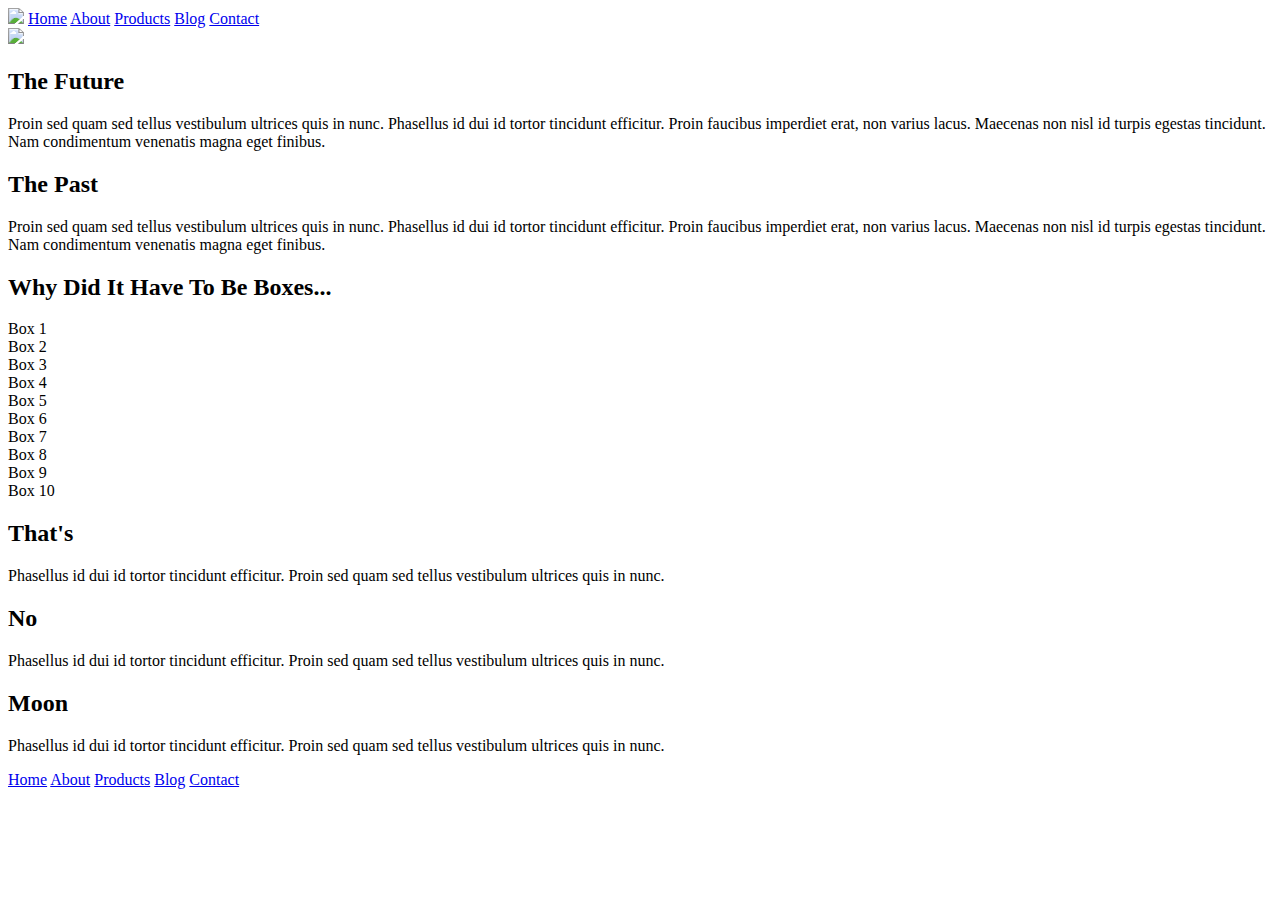
==== index.html @ 5f3cf292 "Building HTML in header" ====
<!doctype html>

<html lang="en">
<head>
  <meta charset="utf-8">

  <title>Sprint Challenge - Home</title>

  <link href="https://fonts.googleapis.com/css?family=Roboto|Rubik" rel="stylesheet">
  <link rel="stylesheet" href="css/index.css">

</head>

<body>
    <div class="container">
        <header>
            <nav>
                <img src="img/lambda-black.png">
                <a href="#">Home</a>
                <a href="#">About</a>
                <a href="#">Products</a>
                <a href="#">Blog</a>
                <a href="#">Contact</a>
            </nav>
            <img src="img/jumbo.jpg">
        </header>
        <section class="top-content">
            <div class="text-container">
                <h2>The Future</h2>
                <p>Proin sed quam sed tellus vestibulum ultrices quis in nunc. Phasellus id dui id tortor tincidunt efficitur. Proin faucibus imperdiet erat, non varius lacus. Maecenas non nisl id turpis egestas tincidunt. Nam condimentum venenatis magna eget finibus.</p>
            </div>
            <div class="text-container">
                <h2>The Past</h2>
                <p>Proin sed quam sed tellus vestibulum ultrices quis in nunc. Phasellus id dui id tortor tincidunt efficitur. Proin faucibus imperdiet erat, non varius lacus. Maecenas non nisl id turpis egestas tincidunt. Nam condimentum venenatis magna eget finibus.</p>
            </div>
        </section>
        
        <section class="middle-content">
        
            <h2>Why Did It Have To Be Boxes...</h2>
            
            <div class="boxes">
                <div class="box">Box 1</div>
                <div class="box">Box 2</div>
                <div class="box">Box 3</div>
                <div class="box">Box 4</div>
                <div class="box">Box 5</div>
                <div class="box">Box 6</div>
                <div class="box">Box 7</div>
                <div class="box">Box 8</div>
                <div class="box">Box 9</div>
                <div class="box">Box 10</div>
            </div>
        
        </section>

        <section class="bottom-content">

            <div class="text-container">
                <h2>That's</h2>
                <p>Phasellus id dui id tortor tincidunt efficitur. Proin sed quam sed tellus vestibulum ultrices quis in nunc.</p>
            </div>
            <div class="text-container">
                <h2>No</h2>
                <p>Phasellus id dui id tortor tincidunt efficitur. Proin sed quam sed tellus vestibulum ultrices quis in nunc.</p>
            </div>
            <div class="text-container">
                <h2>Moon</h2>
                <p>Phasellus id dui id tortor tincidunt efficitur. Proin sed quam sed tellus vestibulum ultrices quis in nunc.</p>
            </div>

        </section>
        
        <footer>
            <nav>
                <a href="#">Home</a>
                <a href="#">About</a>
                <a href="#">Products</a>
                <a href="#">Blog</a>
                <a href="#">Contact</a>
            </nav>
        </footer>
    </div><!-- container -->        
</body>
</html>
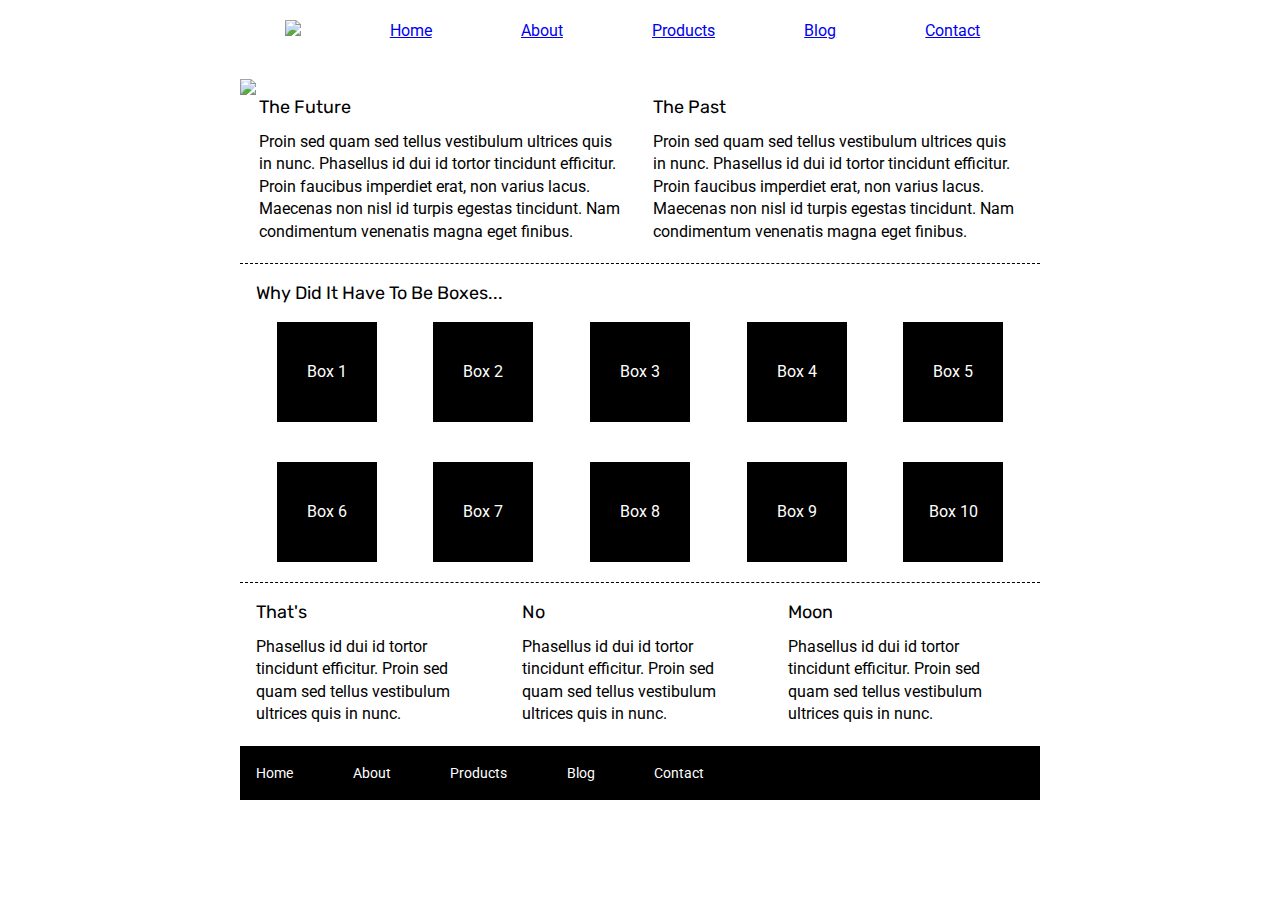
==== commit 8a582e5e: "Styling nav elements" ====
--- a/index.html
+++ b/index.html
@@ -24,6 +24,7 @@
             </nav>
             <img src="img/jumbo.jpg">
         </header>
+        
         <section class="top-content">
             <div class="text-container">
                 <h2>The Future</h2>
--- a/css/index.css
+++ b/css/index.css
@@ -0,0 +1,154 @@
+/* http://meyerweb.com/eric/tools/css/reset/ 
+   v2.0 | 20110126
+   License: none (public domain)
+*/
+
+html, body, div, span, applet, object, iframe,
+h1, h2, h3, h4, h5, h6, p, blockquote, pre,
+a, abbr, acronym, address, big, cite, code,
+del, dfn, em, img, ins, kbd, q, s, samp,
+small, strike, strong, sub, sup, tt, var,
+b, u, i, center,
+dl, dt, dd, ol, ul, li,
+fieldset, form, label, legend,
+table, caption, tbody, tfoot, thead, tr, th, td,
+article, aside, canvas, details, embed, 
+figure, figcaption, footer, header, hgroup, 
+menu, nav, output, ruby, section, summary,
+time, mark, audio, video {
+	margin: 0;
+	padding: 0;
+	border: 0;
+	font-size: 100%;
+	font: inherit;
+	vertical-align: baseline;
+}
+/* HTML5 display-role reset for older browsers */
+article, aside, details, figcaption, figure, 
+footer, header, hgroup, menu, nav, section {
+	display: block;
+}
+body {
+	line-height: 1;
+}
+ol, ul {
+	list-style: none;
+}
+blockquote, q {
+	quotes: none;
+}
+blockquote:before, blockquote:after,
+q:before, q:after {
+	content: '';
+	content: none;
+}
+table {
+	border-collapse: collapse;
+	border-spacing: 0;
+}
+
+* {
+    box-sizing: border-box;
+}
+
+html, body {
+    height: 100%;
+    font-family: 'Roboto', sans-serif;
+}
+
+h1, h2, h3, h4, h5 {
+    font-size: 18px;
+    margin-bottom: 15px;
+    font-family: 'Rubik', sans-serif;
+}
+
+p {
+    line-height: 1.4;
+}
+
+.container {
+    width: 800px;
+    margin: 0 auto;
+}
+
+nav {
+    display: flex;
+    justify-content: space-around;
+    align-items: baseline;
+    margin: 20px 15px 40px 0px;
+    padding-left: 0px;
+}
+
+.top-content {
+    display: flex;
+    flex-wrap: wrap;
+    justify-content: space-evenly;
+    margin-bottom: 20px;
+    border-bottom: 1px dashed black;
+}
+
+.top-content .text-container {
+    width: 48%;
+    padding: 0 1%;
+    padding-bottom: 20px;  
+}
+
+.middle-content {
+    margin-bottom: 20px;
+    border-bottom: 1px dashed black;
+}
+
+.middle-content h2 {
+    padding: 0 2%;
+    margin-bottom: 0;
+}
+
+.middle-content .boxes {
+    display: flex;
+    flex-wrap: wrap;
+    justify-content: space-evenly;
+}
+
+.middle-content .boxes .box {
+    width: 12.5%;
+    height: 100px;
+    background: black;
+    margin: 20px 2.5%;
+    color: white;
+    display: flex;
+    align-items: center;
+    justify-content: center;
+}
+
+.bottom-content {
+    display: flex;
+    margin: 0 2% 20px;
+    justify-content: space-around;
+}
+
+.bottom-content .text-container {
+    padding-right: 4%;
+}
+
+.bottom-content .text-container:last-child {
+    padding-right: 0;
+}
+
+footer {
+    width: 100%;
+    background: black;
+}
+
+footer nav {
+    width: 60%;
+    display: flex;
+    justify-content: space-between;
+    align-items: center;
+    padding: 20px 2%;
+    font-size: 14px;
+}
+
+footer nav a {
+    color: white;
+    text-decoration: none;
+}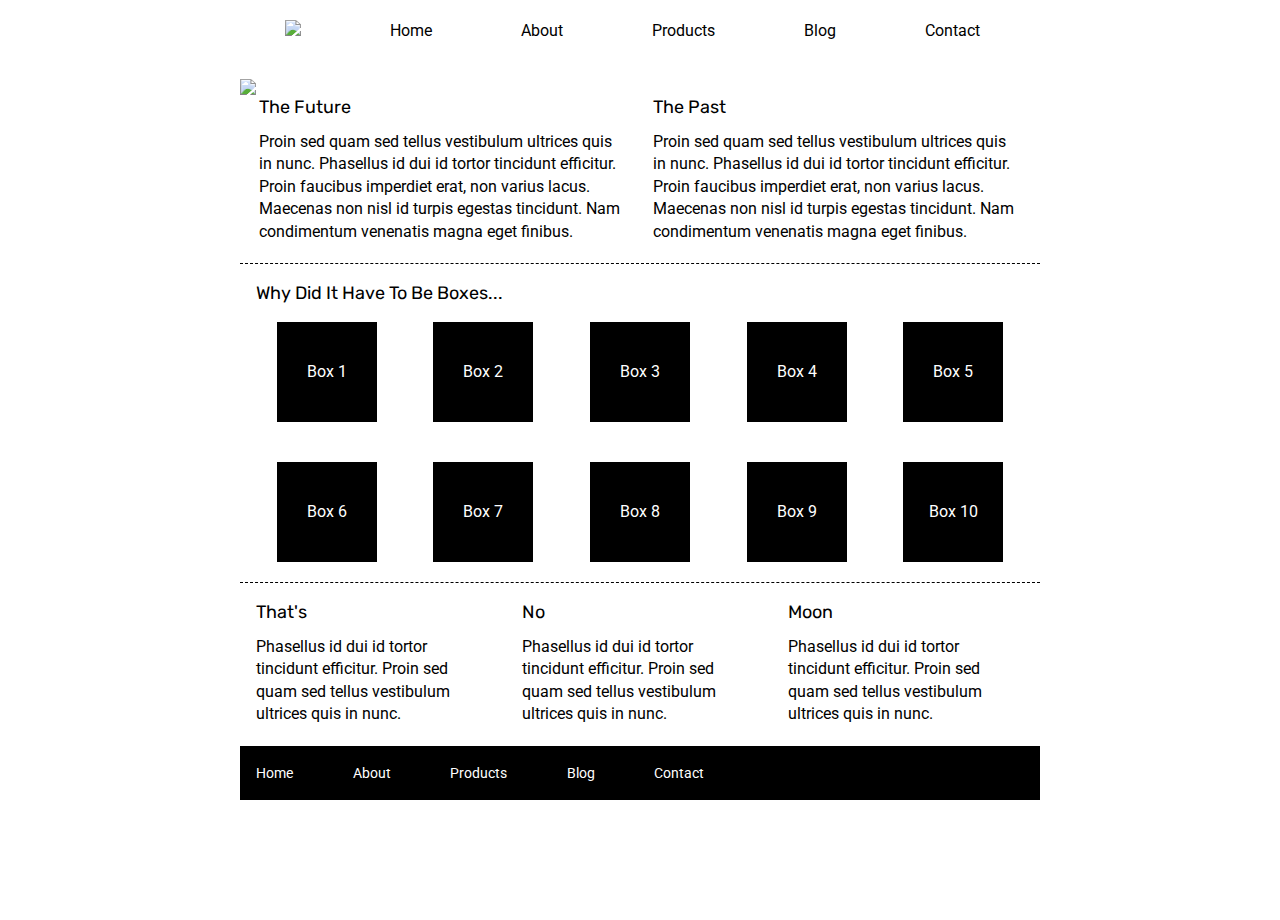
==== commit b95cf2f2: "Styled top-nav items" ====
--- a/index.html
+++ b/index.html
@@ -16,15 +16,15 @@
         <header>
             <nav>
                 <img src="img/lambda-black.png">
-                <a href="#">Home</a>
-                <a href="#">About</a>
-                <a href="#">Products</a>
-                <a href="#">Blog</a>
-                <a href="#">Contact</a>
+                <a href="#" class="top-nav">Home</a>
+                <a href="#" class="top-nav">About</a>
+                <a href="#" class="top-nav">Products</a>
+                <a href="#" class="top-nav">Blog</a>
+                <a href="#" class="top-nav">Contact</a>
             </nav>
             <img src="img/jumbo.jpg">
         </header>
-        
+
         <section class="top-content">
             <div class="text-container">
                 <h2>The Future</h2>
--- a/css/index.css
+++ b/css/index.css
@@ -79,6 +79,13 @@
     padding-left: 0px;
 }
 
+.top-nav {
+    color: black;
+    text-decoration: none;
+}
+
+
+
 .top-content {
     display: flex;
     flex-wrap: wrap;
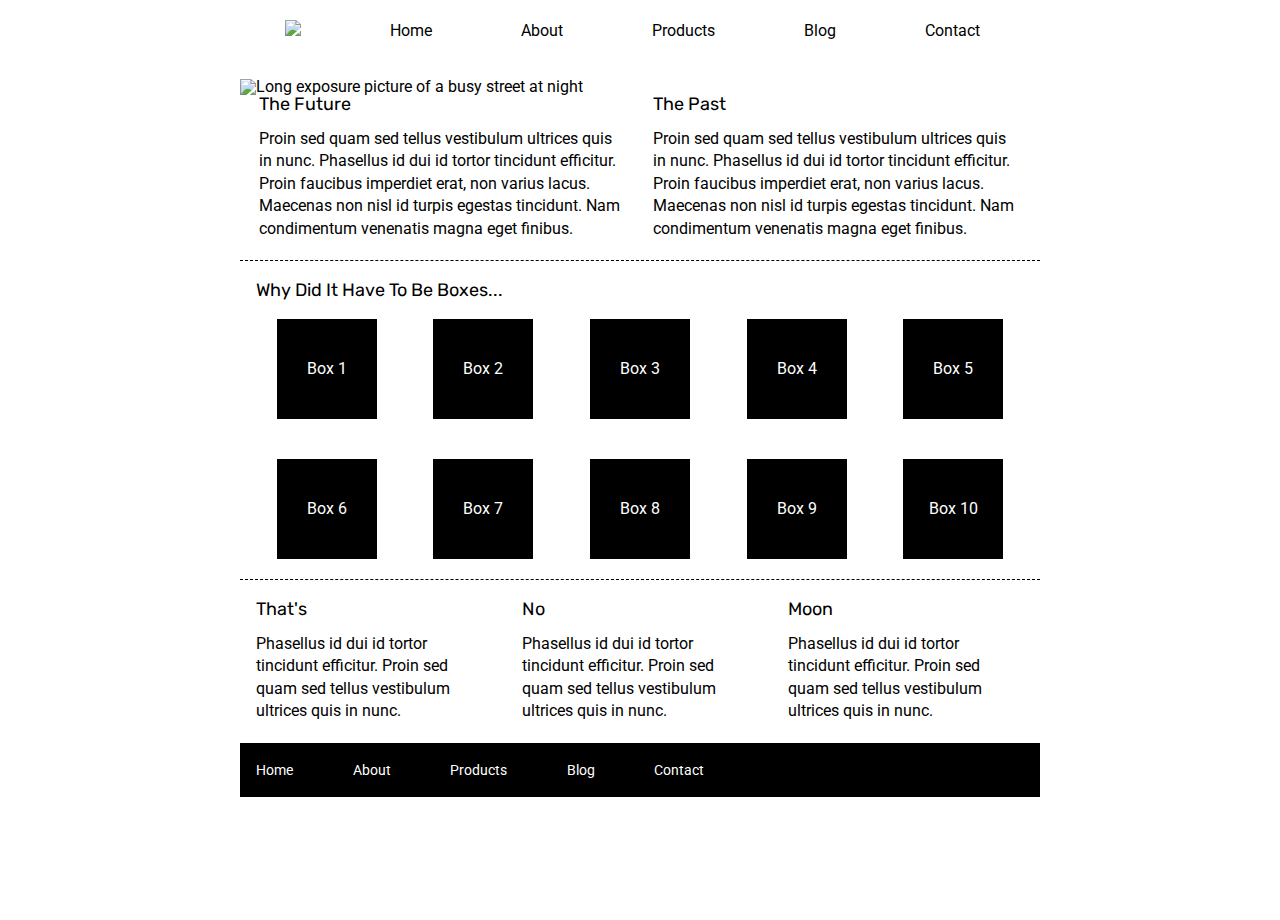
==== commit c171f042: "Added class to top pic" ====
--- a/index.html
+++ b/index.html
@@ -22,7 +22,7 @@
                 <a href="#" class="top-nav">Blog</a>
                 <a href="#" class="top-nav">Contact</a>
             </nav>
-            <img src="img/jumbo.jpg">
+            <img src="img/jumbo.jpg" alt="Long exposure picture of a busy street at night" class="night-street">
         </header>
 
         <section class="top-content">
--- a/css/index.css
+++ b/css/index.css
@@ -84,7 +84,9 @@
     text-decoration: none;
 }
 
-
+.night-street {
+    
+}
 
 .top-content {
     display: flex;
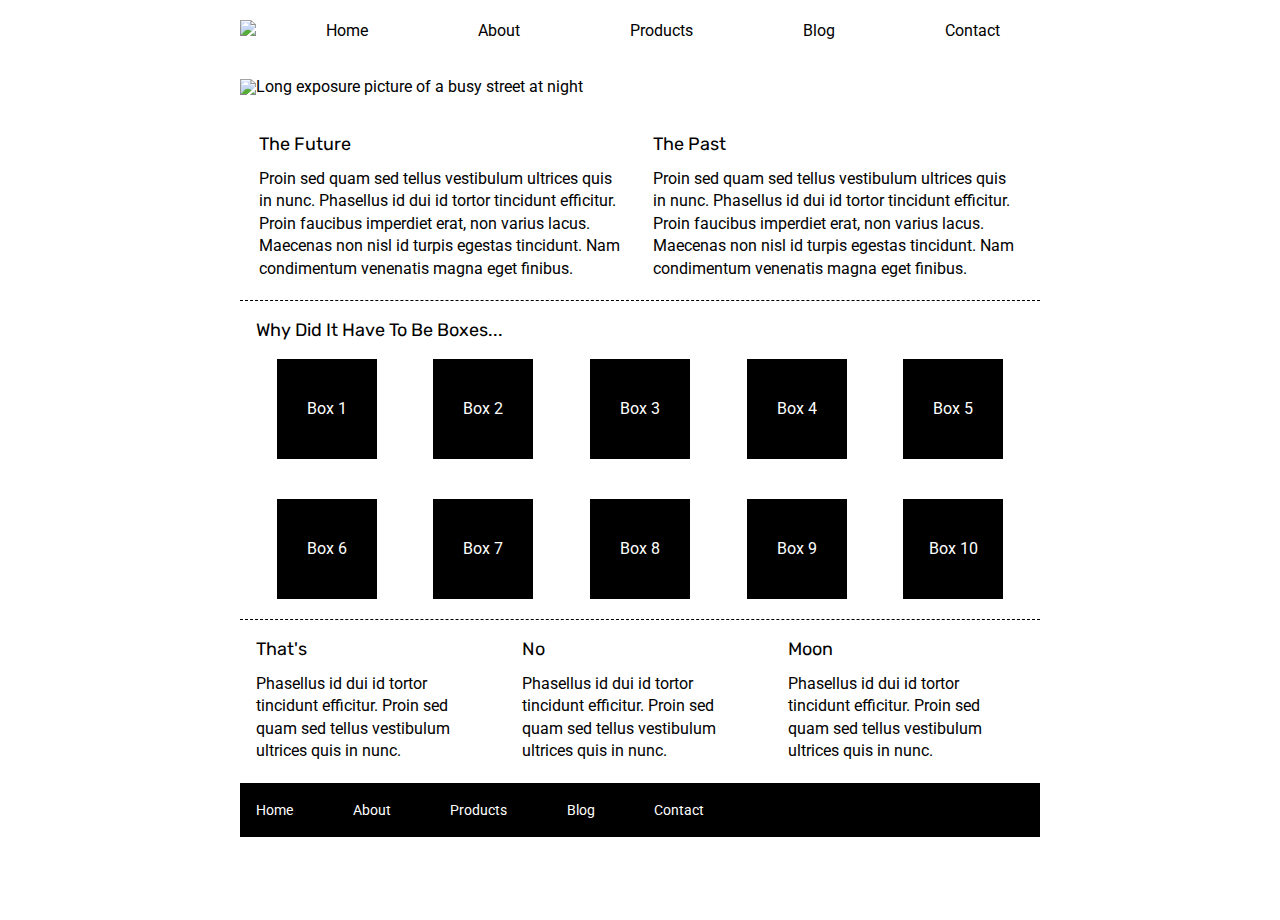
==== commit e62ea752: "Linked about page" ====
--- a/index.html
+++ b/index.html
@@ -17,7 +17,7 @@
             <nav>
                 <img src="img/lambda-black.png">
                 <a href="#" class="top-nav">Home</a>
-                <a href="#" class="top-nav">About</a>
+                <a href="about.html" class="top-nav">About</a>
                 <a href="#" class="top-nav">Products</a>
                 <a href="#" class="top-nav">Blog</a>
                 <a href="#" class="top-nav">Contact</a>
--- a/css/index.css
+++ b/css/index.css
@@ -73,19 +73,21 @@
 
 nav {
     display: flex;
-    justify-content: space-around;
+    justify-content: space-between;
     align-items: baseline;
-    margin: 20px 15px 40px 0px;
+    margin: 20px 0px 40px 0px;
     padding-left: 0px;
+    content: 100%;
 }
 
 .top-nav {
     color: black;
     text-decoration: none;
+    margin-right: 40px;
 }
 
 .night-street {
-    
+    margin-bottom: 40px;
 }
 
 .top-content {
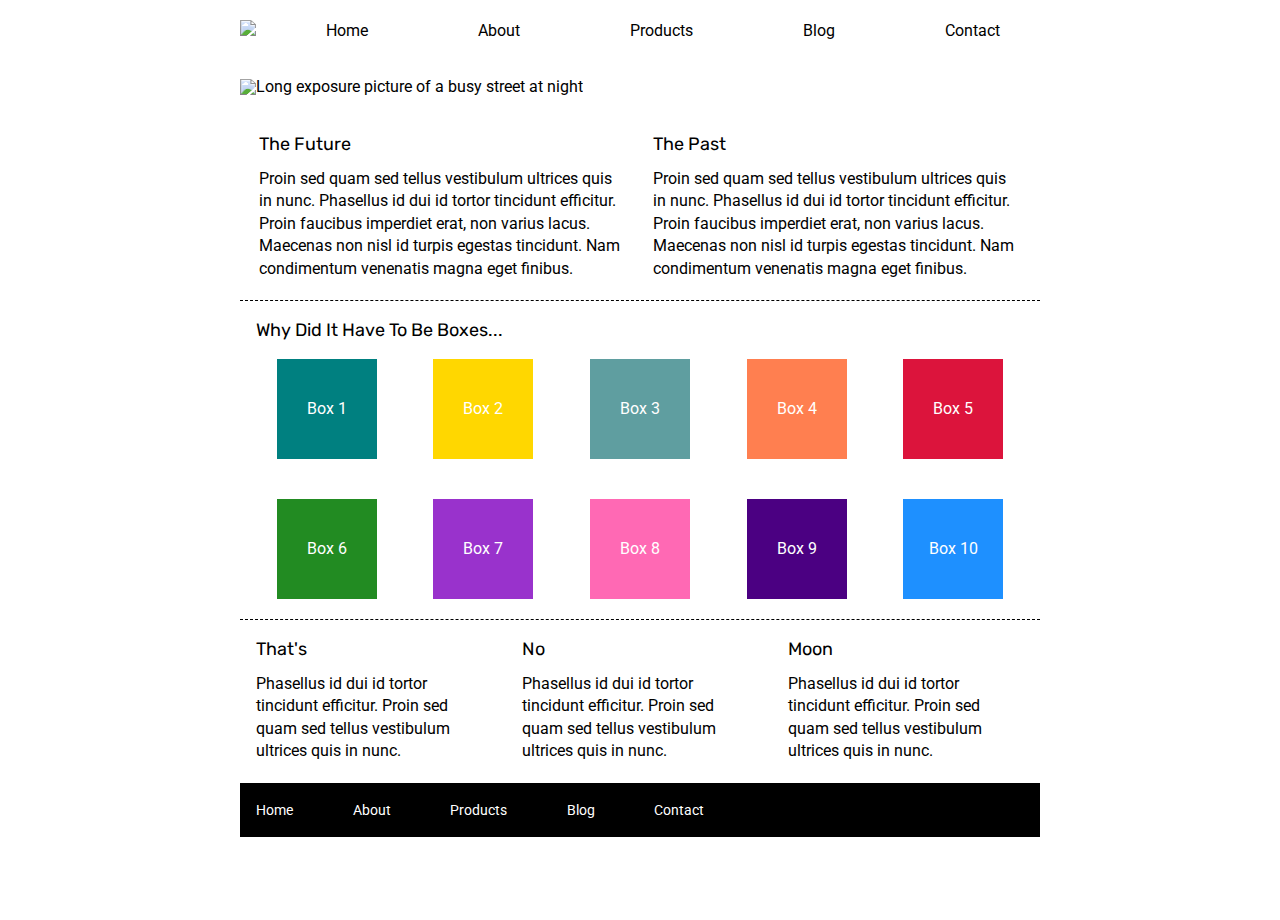
==== commit 80b56cca: "Unideal solution to the box issue" ====
--- a/index.html
+++ b/index.html
@@ -42,15 +42,15 @@
             
             <div class="boxes">
                 <div class="box">Box 1</div>
-                <div class="box">Box 2</div>
-                <div class="box">Box 3</div>
-                <div class="box">Box 4</div>
-                <div class="box">Box 5</div>
-                <div class="box">Box 6</div>
-                <div class="box">Box 7</div>
-                <div class="box">Box 8</div>
-                <div class="box">Box 9</div>
-                <div class="box">Box 10</div>
+                <div class="box2">Box 2</div>
+                <div class="box3">Box 3</div>
+                <div class="box4">Box 4</div>
+                <div class="box5">Box 5</div>
+                <div class="box6">Box 6</div>
+                <div class="box7">Box 7</div>
+                <div class="box8">Box 8</div>
+                <div class="box9">Box 9</div>
+                <div class="box10">Box 10</div>
             </div>
         
         </section>
--- a/css/index.css
+++ b/css/index.css
@@ -123,7 +123,106 @@
 .middle-content .boxes .box {
     width: 12.5%;
     height: 100px;
-    background: black;
+    background: teal;
+    margin: 20px 2.5%;
+    color: white;
+    display: flex;
+    align-items: center;
+    justify-content: center;
+}
+
+.box2 {
+    width: 12.5%;
+    height: 100px;
+    background: gold;
+    margin: 20px 2.5%;
+    color: white;
+    display: flex;
+    align-items: center;
+    justify-content: center;
+}
+
+.box3 {
+    width: 12.5%;
+    height: 100px;
+    background: cadetblue;
+    margin: 20px 2.5%;
+    color: white;
+    display: flex;
+    align-items: center;
+    justify-content: center;
+}
+
+.box4 {
+    width: 12.5%;
+    height: 100px;
+    background: coral;
+    margin: 20px 2.5%;
+    color: white;
+    display: flex;
+    align-items: center;
+    justify-content: center;
+}
+
+.box5 {
+    width: 12.5%;
+    height: 100px;
+    background: crimson;
+    margin: 20px 2.5%;
+    color: white;
+    display: flex;
+    align-items: center;
+    justify-content: center;
+}
+
+.box6 {
+    width: 12.5%;
+    height: 100px;
+    background: forestgreen;
+    margin: 20px 2.5%;
+    color: white;
+    display: flex;
+    align-items: center;
+    justify-content: center;
+}
+
+.box7 {
+    width: 12.5%;
+    height: 100px;
+    background: darkorchid;
+    margin: 20px 2.5%;
+    color: white;
+    display: flex;
+    align-items: center;
+    justify-content: center;
+}
+
+.box8 {
+    width: 12.5%;
+    height: 100px;
+    background: hotpink;
+    margin: 20px 2.5%;
+    color: white;
+    display: flex;
+    align-items: center;
+    justify-content: center;
+}
+
+.box9 {
+    width: 12.5%;
+    height: 100px;
+    background: indigo;
+    margin: 20px 2.5%;
+    color: white;
+    display: flex;
+    align-items: center;
+    justify-content: center;
+}
+
+.box10 {
+    width: 12.5%;
+    height: 100px;
+    background: dodgerblue;
     margin: 20px 2.5%;
     color: white;
     display: flex;
@@ -162,4 +261,38 @@
 footer nav a {
     color: white;
     text-decoration: none;
+}
+
+.about-top {
+    margin: 20px;
+}
+
+.about-main {
+    display: flex;
+    flex-wrap: wrap;
+    justify-content: center;
+    align-content: center;
+    height: 920px;
+    width: 800px;
+    border-top: 2px dotted black;
+}
+
+.how-we-work, .places-we-work, .collaboration, .strategy {
+    width: 50%;
+    height: auto;
+    border-bottom: 2px dotted black;
+    padding-top: 40px;
+}
+
+button {
+    background-color: white;
+    border: 2px solid black;
+    border-radius: 8px;
+    padding: 5px 20px;
+    font-size: 14px;
+    margin: 15px auto;
+}
+
+.about-bottom {
+    margin: 40px 0px;
 }